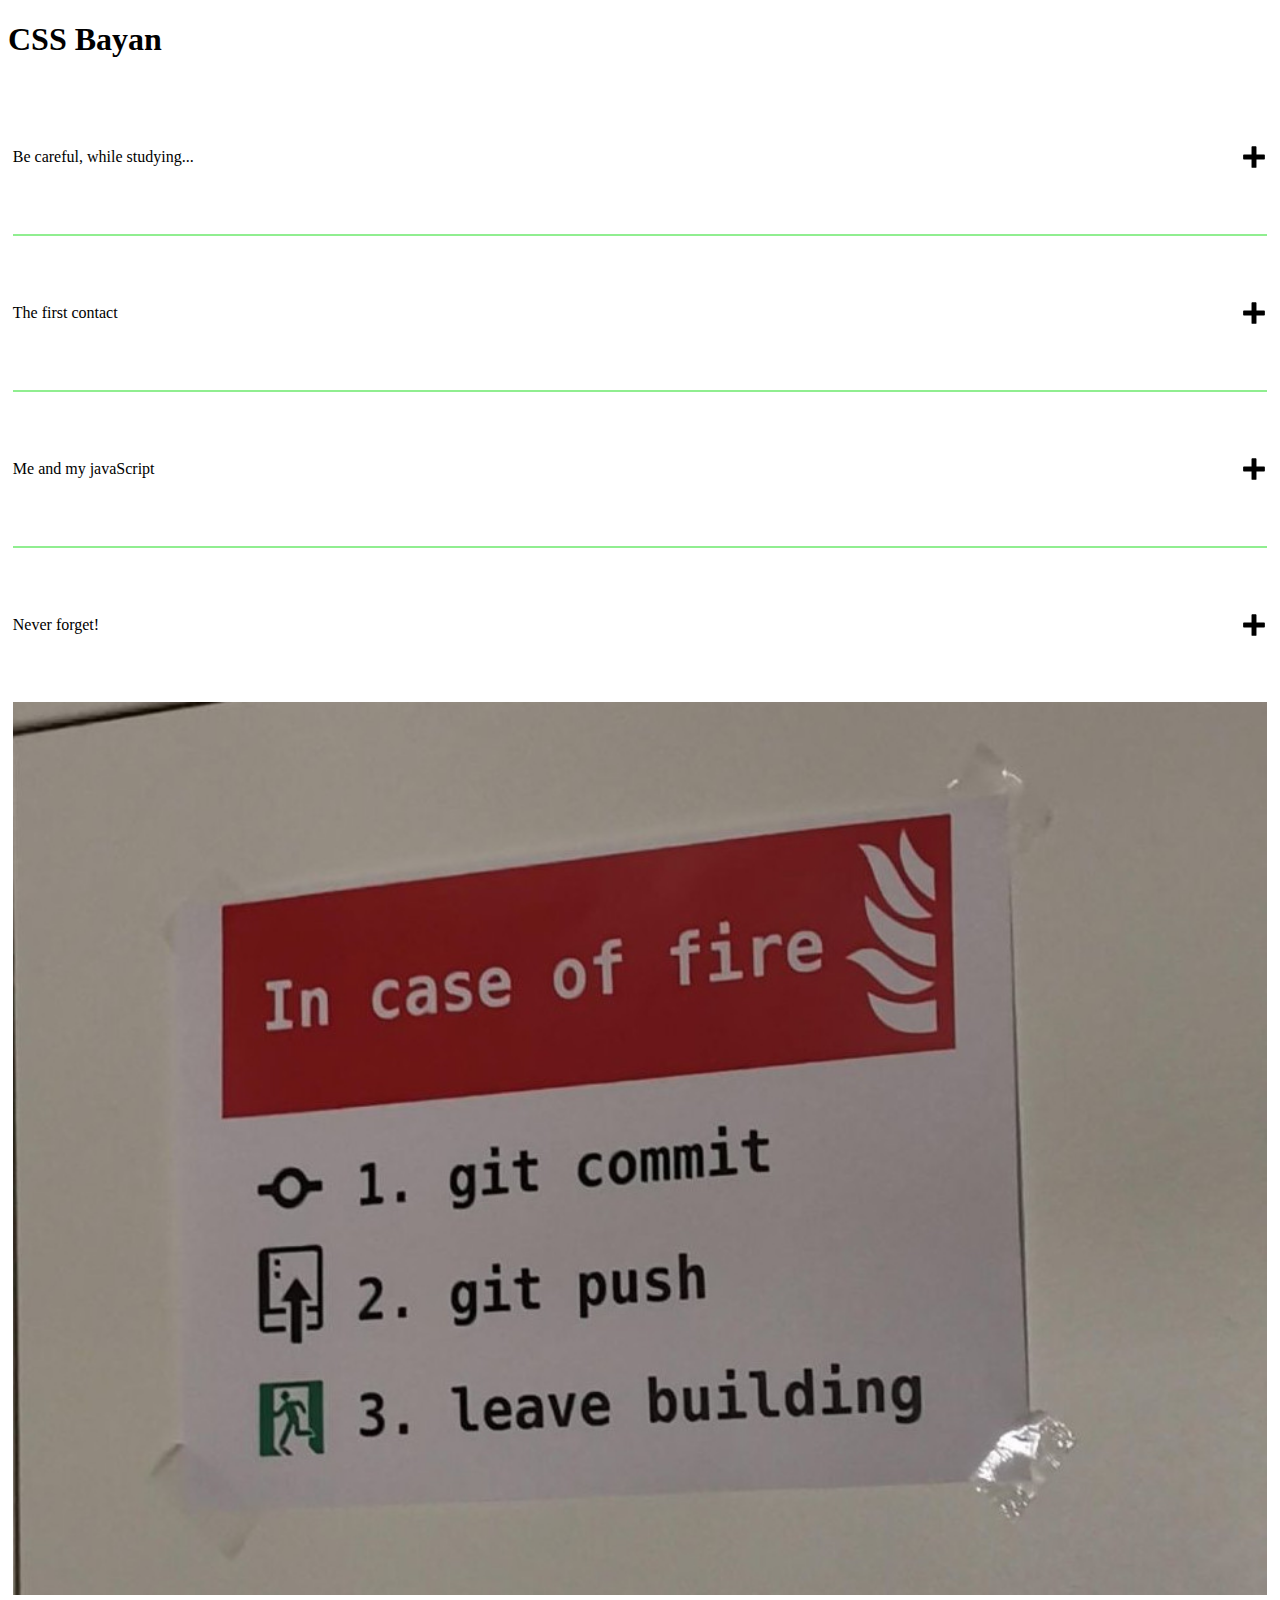
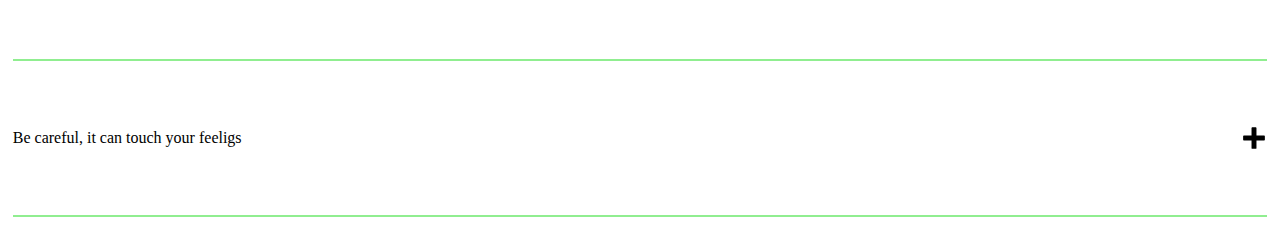
==== cssBayan/index.html @ eef965f1 "feat: add base HTML&CSS (Fri, Mar 10, 2023 08:11:06 PM)" ====
<!DOCTYPE html>
<html lang="en">
  <head>
    <meta charset="UTF-8" />
    <meta http-equiv="X-UA-Compatible" content="IE=edge" />
    <meta name="viewport" content="width=device-width, initial-scale=1.0" />

    <link href="assets/favicon.ico" rel="shortcut icon" />
    <link href="./styles.css" rel="stylesheet" />

    <title>CSS-bayan</title>
  </head>
  <body>
    <div class="wrapper">
      <h1 class="main-title">CSS Bayan</h1>
      <div class="meme-container">
        <input type="radio" class="radio-btn" /><label class="meme-label" for="">
          Be careful, while studying... <img class="close-btn" src="./assets/close-icon.svg" alt="close button" width="26" />
        </label>
        <img class="meme-picture" src="./assets/dont eat in library.jpg" alt="meme about ants in libraries" />
      </div>

      <div class="meme-container">
        <input type="radio" class="radio-btn" />
        <label class="meme-label" for="">
          The first contact <img class="close-btn" src="./assets/close-icon.svg" alt="close button" width="26" />
        </label>
        <img class="meme-picture" src="./assets/experience.jpeg" alt="meme about first contact" />
      </div>

      <div class="meme-container">
        <input type="radio" class="radio-btn" /><label class="meme-label" for="">
          Me and my javaScript <img class="close-btn" src="./assets/close-icon.svg" alt="close button" width="26" />
        </label>
        <img class="meme-picture" src="./assets/why.png" alt="meme about javaScript mistakes" />
      </div>

      <div class="meme-container">
        <input type="radio" class="radio-btn" checked />
        <label class="meme-label" for=""> Never forget! <img class="close-btn" src="./assets/close-icon.svg" alt="close button" width="26" /> </label>

        <img class="meme-picture" src="./assets/git.jpeg" alt="meme about important git command" />
      </div>

      <div class="meme-container">
        <input type="radio" class="radio-btn" />
        <label class="meme-label" for="">
          Be careful, it can touch your feeligs <img class="close-btn" src="./assets/close-icon.svg" alt="close button" width="26" />
        </label>
        <img class="meme-picture" src="./assets/javascript.jpeg" alt="meme about javaScript in general" />
      </div>
    </div>
  </body>
</html>
---- cssBayan/styles.css ----
.meme-container {
  max-width: 98vw;
  margin: auto;

  display: flex;
  flex-wrap: wrap;
  justify-content: space-between;

  border-bottom: lightgreen 2px solid;
}

.meme-container:first-child {
  border-top: lightgreen 2px solid;
}

.meme-picture {
  width: 100%;
  height: 0;

  transform-origin: 50% 0;
  transform: scaleY(0);
  transition: 0.5s;
}

.radio-btn {
  display: none;
}

.meme-label {
  width: 100%;
  padding: 5vw 0;

  display: flex;
  justify-content: space-between;
  align-items: center;
}

.close-btn {
  transform: rotate(45deg);
}

.meme-label:hover ~ .meme-picture {
  height: auto;
  margin-bottom: 5vw;

  transform: scaleY(1);
  transition: 0.5s;
}

.radio-btn:checked + label ~ .meme-picture {
  height: auto;
  margin-bottom: 5vw;

  transform: scaleY(1);
  transition: 0.5s;
}
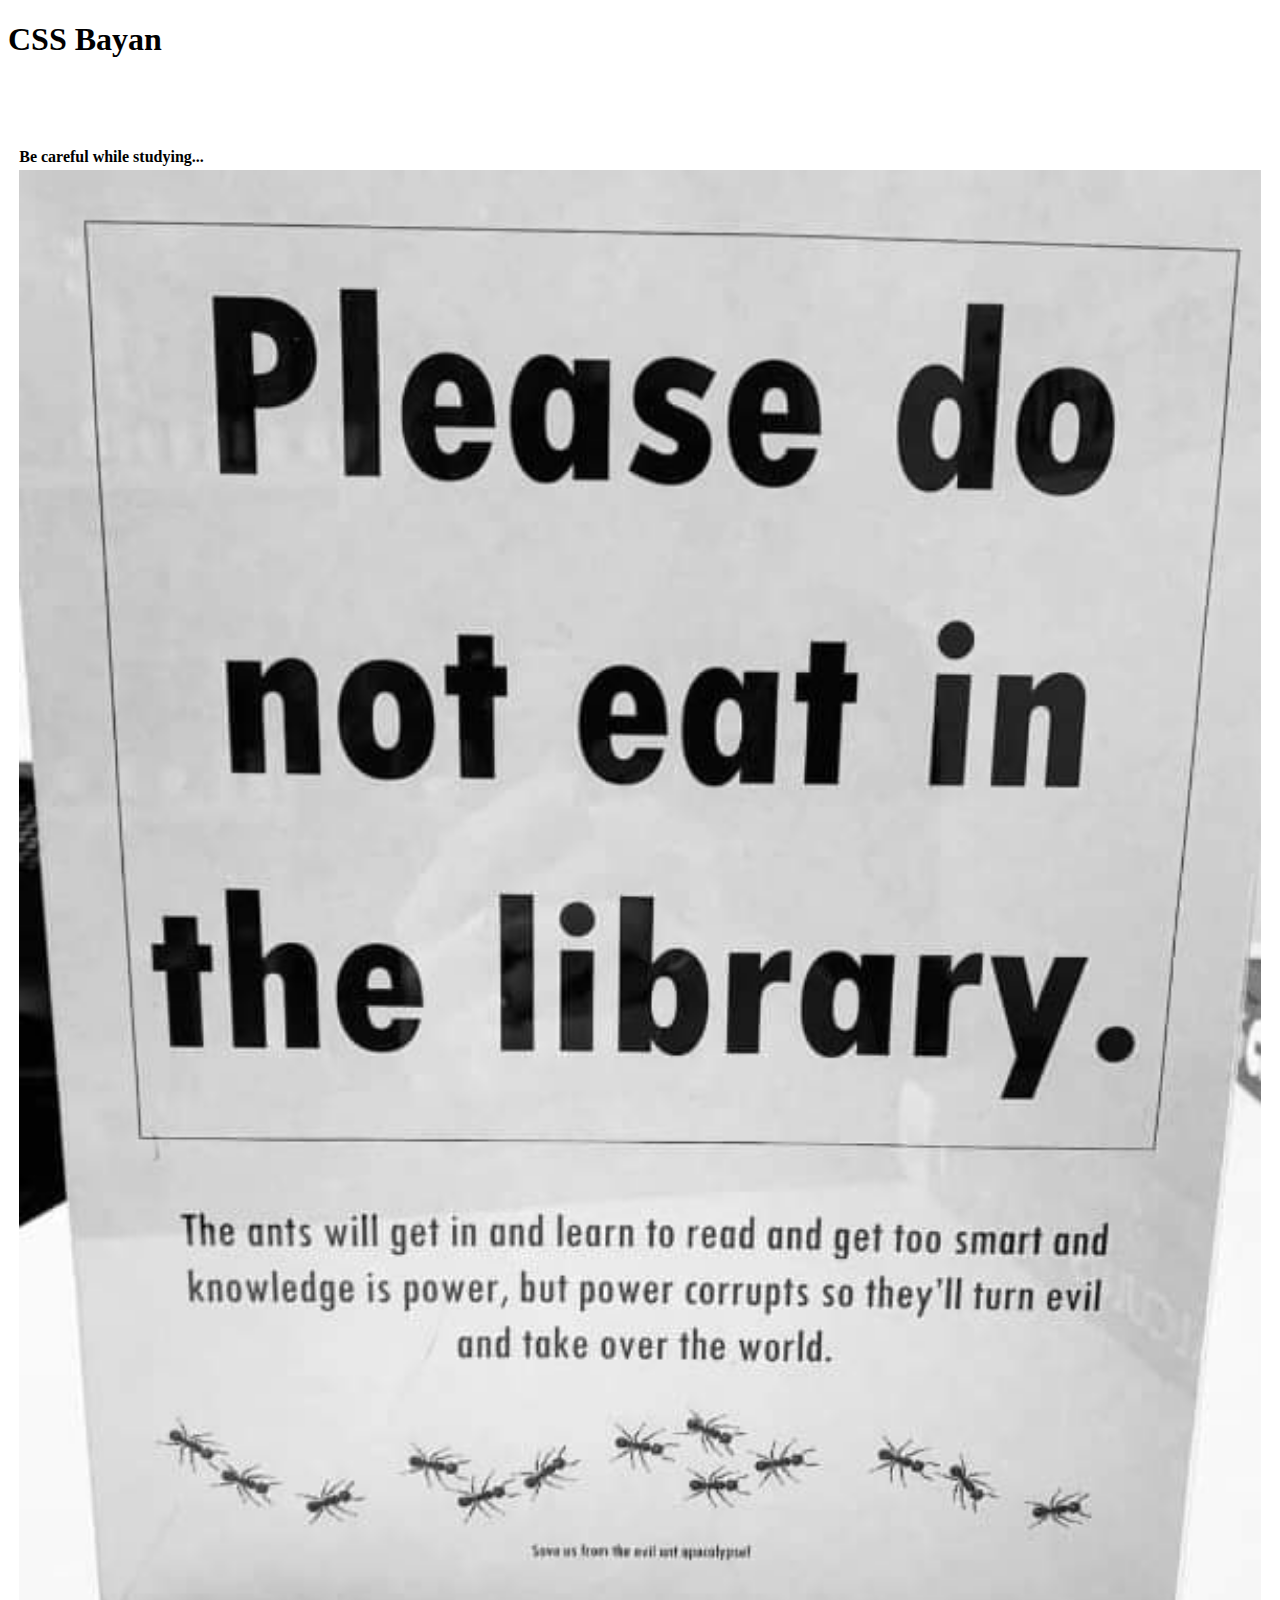
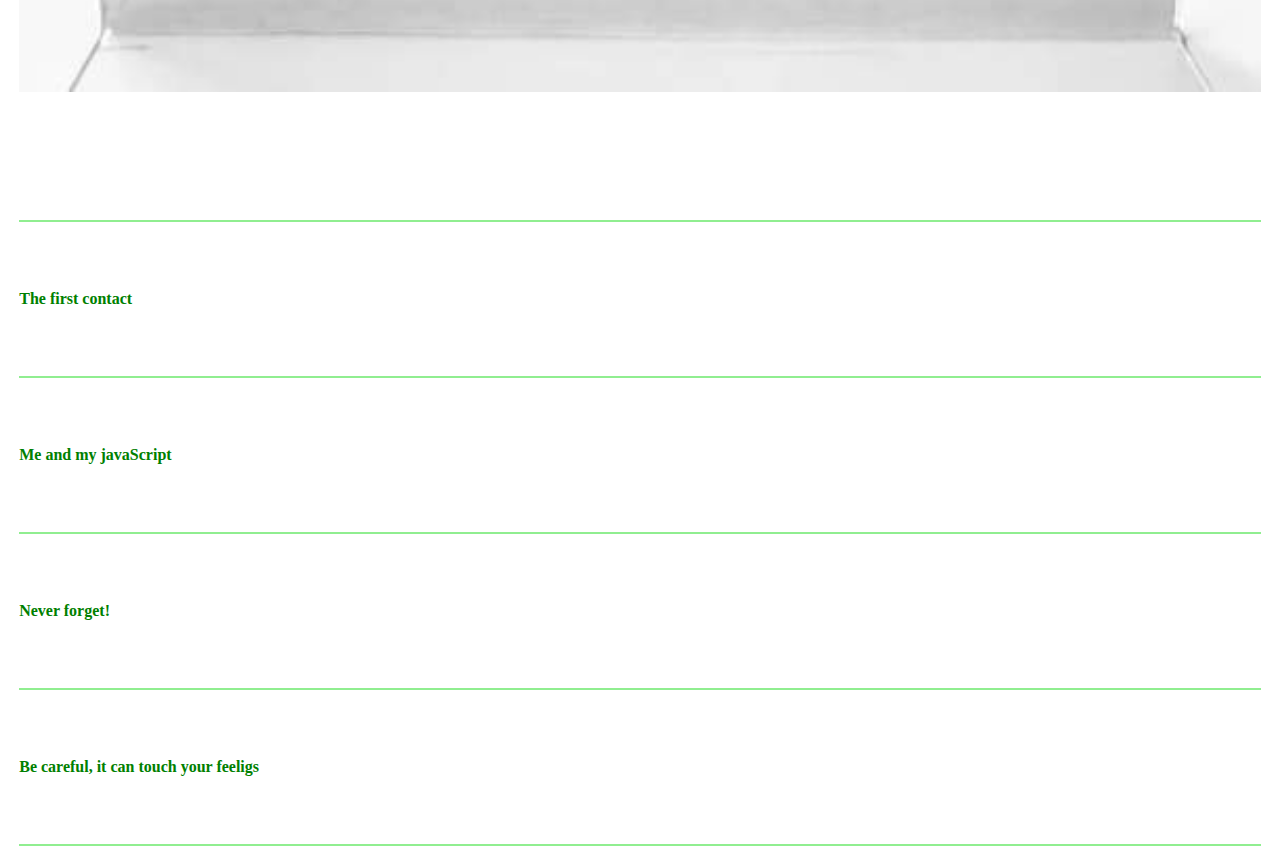
==== commit ac50329f: "feat: add functionality (Fri, Mar 10, 2023 10:07:06 PM)" ====
--- a/cssBayan/index.html
+++ b/cssBayan/index.html
@@ -14,40 +14,43 @@
     <div class="wrapper">
       <h1 class="main-title">CSS Bayan</h1>
       <div class="meme-container">
-        <input type="radio" class="radio-btn" /><label class="meme-label" for="">
-          Be careful, while studying... <img class="close-btn" src="./assets/close-icon.svg" alt="close button" width="26" />
+        <input type="radio" class="radio-btn" name="radio" id="ants" checked />
+        <label class="meme-label" for="ants">
+          Be careful while studying... <img class="close-btn" src="./assets/close-icon.svg" alt="close button" width="26" />
+          <img class="meme-picture" src="./assets/dont eat in library.jpg" alt="meme about ants in libraries" />
         </label>
-        <img class="meme-picture" src="./assets/dont eat in library.jpg" alt="meme about ants in libraries" />
       </div>
 
       <div class="meme-container">
-        <input type="radio" class="radio-btn" />
-        <label class="meme-label" for="">
+        <input type="radio" class="radio-btn" name="radio" id="contact" />
+        <label class="meme-label" for="contact">
           The first contact <img class="close-btn" src="./assets/close-icon.svg" alt="close button" width="26" />
+          <img class="meme-picture" src="./assets/experience.jpeg" alt="meme about first contact" />
         </label>
-        <img class="meme-picture" src="./assets/experience.jpeg" alt="meme about first contact" />
       </div>
 
       <div class="meme-container">
-        <input type="radio" class="radio-btn" /><label class="meme-label" for="">
+        <input type="radio" class="radio-btn" name="radio" id="sheldon" />
+        <label class="meme-label" for="sheldon">
           Me and my javaScript <img class="close-btn" src="./assets/close-icon.svg" alt="close button" width="26" />
+          <img class="meme-picture" src="./assets/why.png" alt="meme about javaScript mistakes" />
         </label>
-        <img class="meme-picture" src="./assets/why.png" alt="meme about javaScript mistakes" />
       </div>
 
       <div class="meme-container">
-        <input type="radio" class="radio-btn" checked />
-        <label class="meme-label" for=""> Never forget! <img class="close-btn" src="./assets/close-icon.svg" alt="close button" width="26" /> </label>
-
-        <img class="meme-picture" src="./assets/git.jpeg" alt="meme about important git command" />
+        <input type="radio" class="radio-btn" name="radio" id="git" />
+        <label class="meme-label" for="git">
+          Never forget! <img class="close-btn" src="./assets/close-icon.svg" alt="close button" width="26" />
+          <img class="meme-picture" src="./assets/git.jpeg" alt="meme about important git command" />
+        </label>
       </div>
 
       <div class="meme-container">
-        <input type="radio" class="radio-btn" />
-        <label class="meme-label" for="">
+        <input type="radio" class="radio-btn" name="radio" id="troubles" />
+        <label class="meme-label" for="troubles">
           Be careful, it can touch your feeligs <img class="close-btn" src="./assets/close-icon.svg" alt="close button" width="26" />
+          <img class="meme-picture" src="./assets/javascript.jpeg" alt="meme about javaScript in general" />
         </label>
-        <img class="meme-picture" src="./assets/javascript.jpeg" alt="meme about javaScript in general" />
       </div>
     </div>
   </body>
--- a/cssBayan/styles.css
+++ b/cssBayan/styles.css
@@ -1,5 +1,5 @@
 .meme-container {
-  max-width: 98vw;
+  max-width: 97vw;
   margin: auto;
 
   display: flex;
@@ -32,14 +32,19 @@
 
   display: flex;
   justify-content: space-between;
+  flex-wrap: wrap;
   align-items: center;
+
+  font-weight: 700;
 }
 
 .close-btn {
   transform: rotate(45deg);
+  transition: all 0.5s;
 }
 
-.meme-label:hover ~ .meme-picture {
+.meme-label:hover > .meme-picture,
+.meme-label > .meme-picture:hover {
   height: auto;
   margin-bottom: 5vw;
 
@@ -47,10 +52,46 @@
   transition: 0.5s;
 }
 
-.radio-btn:checked + label ~ .meme-picture {
+.meme-label:hover > .close-btn {
+  transform: rotate(0);
+}
+
+.radio-btn:checked + .meme-label {
+  color: #000;
+}
+
+.radio-btn:checked + .meme-label > .meme-picture {
   height: auto;
   margin-bottom: 5vw;
 
   transform: scaleY(1);
   transition: 0.5s;
 }
+
+.radio-btn:checked + .meme-label > .close-btn {
+  transform: rotate(0);
+}
+
+.wrapper .close-btn {
+  opacity: 0;
+}
+
+.wrapper:hover .close-btn {
+  opacity: 1;
+}
+
+.wrapper .meme-label {
+  color: green;
+}
+
+.wrapper:hover .meme-label {
+  color: #000;
+}
+
+.meme-container:active > .meme-label {
+  color: green;
+}
+
+.meme-container:active > .meme-label > .meme-picture {
+  opacity: 0.8;
+}
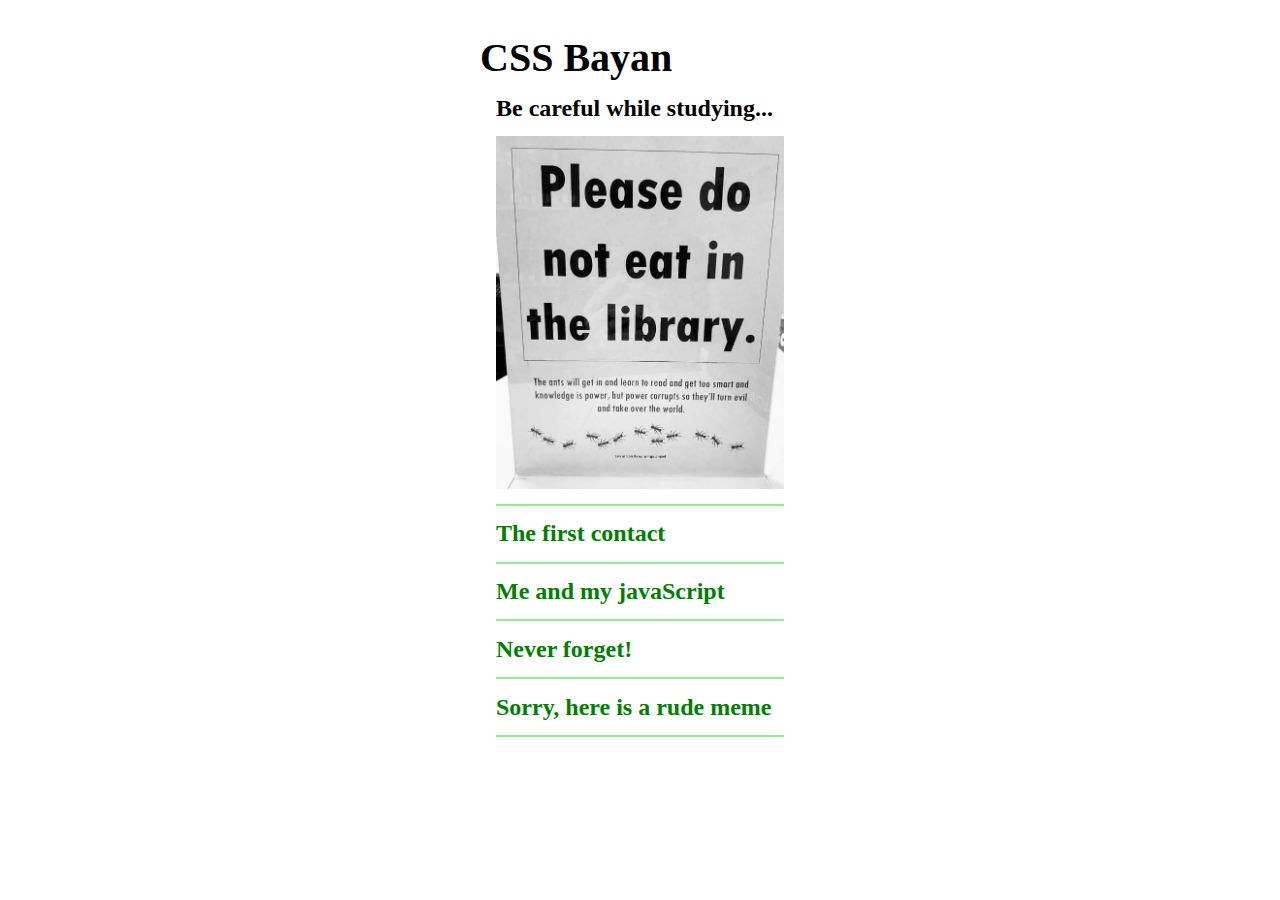
==== commit 95cf7243: "feat: add adaptive (Sat, Mar 11, 2023 12:02:51 AM)" ====
--- a/cssBayan/index.html
+++ b/cssBayan/index.html
@@ -7,6 +7,7 @@
 
     <link href="assets/favicon.ico" rel="shortcut icon" />
     <link href="./styles.css" rel="stylesheet" />
+    <link href="./big-screen.css" rel="stylesheet" />
 
     <title>CSS-bayan</title>
   </head>
@@ -16,7 +17,7 @@
       <div class="meme-container">
         <input type="radio" class="radio-btn" name="radio" id="ants" checked />
         <label class="meme-label" for="ants">
-          Be careful while studying... <img class="close-btn" src="./assets/close-icon.svg" alt="close button" width="26" />
+          Be careful while studying...
           <img class="meme-picture" src="./assets/dont eat in library.jpg" alt="meme about ants in libraries" />
         </label>
       </div>
@@ -24,7 +25,7 @@
       <div class="meme-container">
         <input type="radio" class="radio-btn" name="radio" id="contact" />
         <label class="meme-label" for="contact">
-          The first contact <img class="close-btn" src="./assets/close-icon.svg" alt="close button" width="26" />
+          The first contact
           <img class="meme-picture" src="./assets/experience.jpeg" alt="meme about first contact" />
         </label>
       </div>
@@ -32,7 +33,7 @@
       <div class="meme-container">
         <input type="radio" class="radio-btn" name="radio" id="sheldon" />
         <label class="meme-label" for="sheldon">
-          Me and my javaScript <img class="close-btn" src="./assets/close-icon.svg" alt="close button" width="26" />
+          Me and my javaScript
           <img class="meme-picture" src="./assets/why.png" alt="meme about javaScript mistakes" />
         </label>
       </div>
@@ -40,7 +41,7 @@
       <div class="meme-container">
         <input type="radio" class="radio-btn" name="radio" id="git" />
         <label class="meme-label" for="git">
-          Never forget! <img class="close-btn" src="./assets/close-icon.svg" alt="close button" width="26" />
+          Never forget!
           <img class="meme-picture" src="./assets/git.jpeg" alt="meme about important git command" />
         </label>
       </div>
@@ -48,7 +49,7 @@
       <div class="meme-container">
         <input type="radio" class="radio-btn" name="radio" id="troubles" />
         <label class="meme-label" for="troubles">
-          Be careful, it can touch your feeligs <img class="close-btn" src="./assets/close-icon.svg" alt="close button" width="26" />
+          Sorry, here is a rude meme
           <img class="meme-picture" src="./assets/javascript.jpeg" alt="meme about javaScript in general" />
         </label>
       </div>
--- a/cssBayan/styles.css
+++ b/cssBayan/styles.css
@@ -1,16 +1,52 @@
+body {
+  padding-top: 5%;
+}
+
+.wrapper {
+  max-width: 97vw;
+  margin: auto;
+}
+
+.wrapper:hover,
+.meme-label:hover,
+.meme-picture:hover {
+  cursor: pointer;
+}
+
 .meme-container {
-  max-width: 97vw;
+  max-width: 90%;
   margin: auto;
 
   display: flex;
   flex-wrap: wrap;
   justify-content: space-between;
 
+  font-size: 1em;
+
   border-bottom: lightgreen 2px solid;
+}
+
+.main-title {
+  max-width: 97vw;
+  margin: auto;
+
+  font-size: 1.5em;
 }
 
 .meme-container:first-child {
   border-top: lightgreen 2px solid;
+}
+
+.meme-label {
+  width: 100%;
+  padding: 5vw 0;
+
+  display: flex;
+  justify-content: space-between;
+  flex-wrap: wrap;
+  align-items: center;
+
+  font-weight: 700;
 }
 
 .meme-picture {
@@ -26,58 +62,21 @@
   display: none;
 }
 
-.meme-label {
-  width: 100%;
-  padding: 5vw 0;
-
-  display: flex;
-  justify-content: space-between;
-  flex-wrap: wrap;
-  align-items: center;
-
-  font-weight: 700;
-}
-
-.close-btn {
-  transform: rotate(45deg);
-  transition: all 0.5s;
-}
-
 .meme-label:hover > .meme-picture,
 .meme-label > .meme-picture:hover {
   height: auto;
-  margin-bottom: 5vw;
+  margin-top: 5vw;
 
   transform: scaleY(1);
   transition: 0.5s;
 }
 
-.meme-label:hover > .close-btn {
-  transform: rotate(0);
-}
-
-.radio-btn:checked + .meme-label {
-  color: #000;
-}
-
 .radio-btn:checked + .meme-label > .meme-picture {
   height: auto;
-  margin-bottom: 5vw;
+  margin-top: 5vw;
 
   transform: scaleY(1);
   transition: 0.5s;
-}
-
-.radio-btn:checked + .meme-label > .close-btn {
-  transform: rotate(0);
-}
-
-.wrapper .close-btn {
-  opacity: 0;
-}
-
-.wrapper:hover .close-btn {
-  opacity: 1;
 }
 
 .wrapper .meme-label {
@@ -86,6 +85,7 @@
 
 .wrapper:hover .meme-label {
   color: #000;
+  background: url('./assets/close-icon.png') no-repeat center right;
 }
 
 .meme-container:active > .meme-label {
@@ -93,5 +93,24 @@
 }
 
 .meme-container:active > .meme-label > .meme-picture {
-  opacity: 0.8;
+  opacity: 0.5;
 }
+
+.wrapper:hover .meme-label:hover,
+.meme-picture:hover {
+  background: url('./assets/open-icon.png') no-repeat top 3% right;
+}
+
+.wrapper:hover .radio-btn:checked + .meme-label {
+  color: #000;
+  background: url('./assets/open-icon.png') no-repeat top 3% right;
+}
+
+.wrapper .radio-btn:checked + .meme-label {
+  color: #000;
+  background: url('./assets/open-icon.png') no-repeat top 3% right;
+}
+
+.wrapper .radio-btn:checked + .meme-label {
+  background: none;
+}
--- a/cssBayan/big-screen.css
+++ b/cssBayan/big-screen.css
@@ -0,0 +1,65 @@
+@media only screen and (min-width: 480px) {
+  .wrapper {
+    max-width: 75vw;
+  }
+
+  .main-title {
+    max-width: 75vw;
+  }
+}
+
+@media only screen and (min-width: 820px) {
+  .wrapper {
+    max-width: 55vw;
+  }
+
+  .main-title {
+    max-width: 55vw;
+    font-size: 2em;
+  }
+
+  .meme-container {
+    font-size: 1.5em;
+  }
+
+  .meme-label {
+    padding: 5% 0;
+  }
+
+  .meme-label:hover > .meme-picture,
+  .meme-label > .meme-picture:hover {
+    margin-top: 5%;
+  }
+
+  .radio-btn:checked + .meme-label > .meme-picture {
+    margin-top: 5%;
+  }
+}
+
+@media only screen and (min-width: 1180px) {
+  body {
+    padding-top: 2%;
+  }
+
+  .wrapper {
+    max-width: 25vw;
+  }
+
+  .main-title {
+    max-width: 25vw;
+    font-size: 2.5em;
+  }
+
+  .meme-container {
+    font-size: 1.5em;
+  }
+
+  .wrapper:hover .meme-label:hover,
+  .meme-picture:hover {
+    background-position: top 5% right;
+  }
+
+  .wrapper:hover .radio-btn:checked + .meme-label {
+    background-position: top 5% right;
+  }
+}
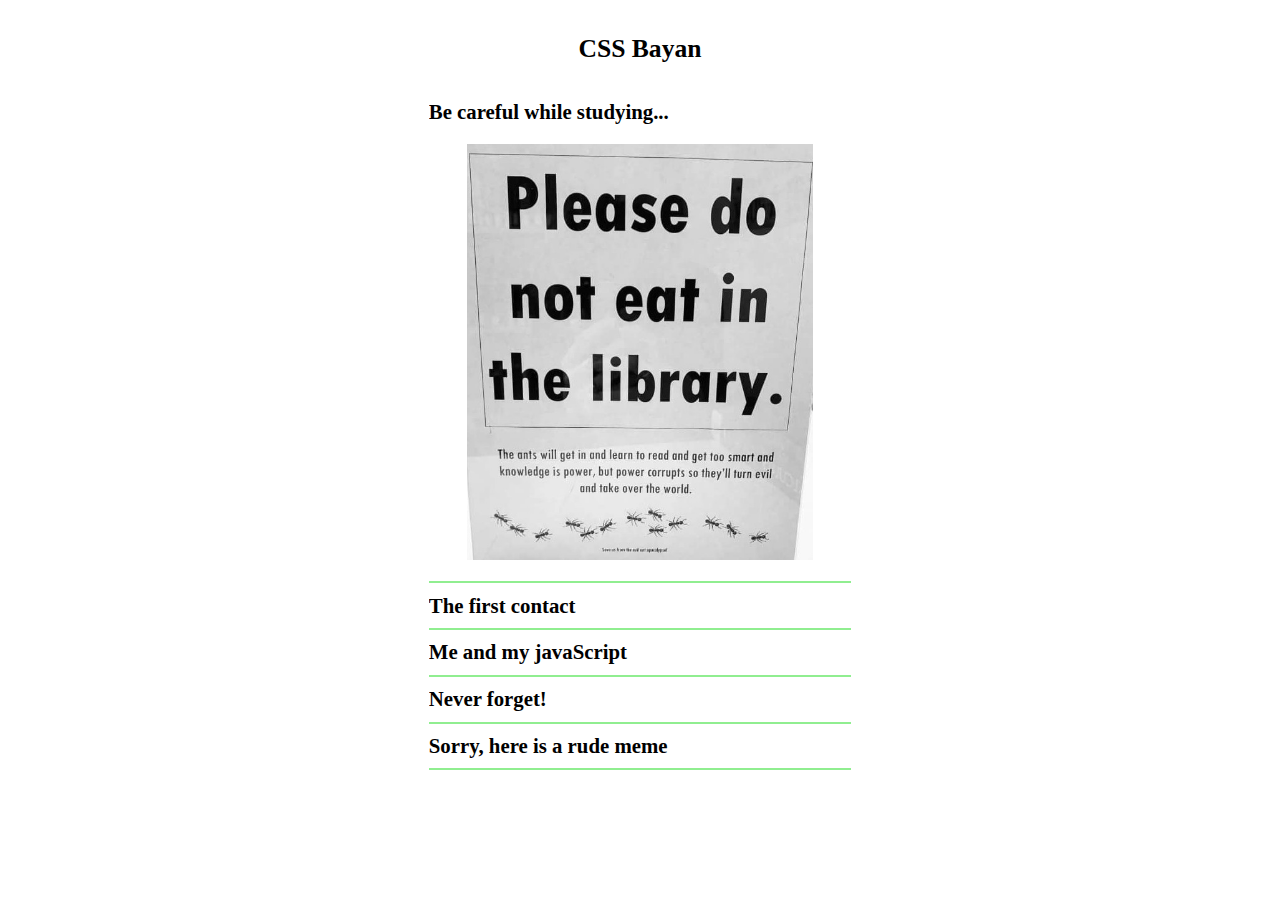
==== commit 4b642086: "fix: elements size (Mon, Mar 13, 2023 01:29:26 AM)" ====
--- a/cssBayan/index.html
+++ b/cssBayan/index.html
@@ -1,13 +1,13 @@
 <!DOCTYPE html>
 <html lang="en">
   <head>
-    <meta charset="UTF-8" />
-    <meta http-equiv="X-UA-Compatible" content="IE=edge" />
-    <meta name="viewport" content="width=device-width, initial-scale=1.0" />
+    <meta charset="UTF-8" >
+    <meta http-equiv="X-UA-Compatible" content="IE=edge" >
+    <meta name="viewport" content="width=device-width, initial-scale=1.0" >
 
-    <link href="assets/favicon.ico" rel="shortcut icon" />
-    <link href="./styles.css" rel="stylesheet" />
-    <link href="./big-screen.css" rel="stylesheet" />
+    <link href="assets/favicon.ico" rel="shortcut icon" >
+    <link href="./styles.css" rel="stylesheet" >
+    <link href="./big-screen.css" rel="stylesheet" >
 
     <title>CSS-bayan</title>
   </head>
@@ -15,42 +15,42 @@
     <div class="wrapper">
       <h1 class="main-title">CSS Bayan</h1>
       <div class="meme-container">
-        <input type="radio" class="radio-btn" name="radio" id="ants" checked />
+        <input type="radio" class="radio-btn" name="radio" id="ants" checked >
         <label class="meme-label" for="ants">
           Be careful while studying...
-          <img class="meme-picture" src="./assets/dont eat in library.jpg" alt="meme about ants in libraries" />
+          <img class="meme-picture" src="./assets/dont-eat-in-library.jpg" alt="meme about ants in libraries" >
         </label>
       </div>
 
       <div class="meme-container">
-        <input type="radio" class="radio-btn" name="radio" id="contact" />
+        <input type="radio" class="radio-btn" name="radio" id="contact" >
         <label class="meme-label" for="contact">
           The first contact
-          <img class="meme-picture" src="./assets/experience.jpeg" alt="meme about first contact" />
+          <img class="meme-picture" src="./assets/experience.jpeg" alt="meme about first contact" >
         </label>
       </div>
 
       <div class="meme-container">
-        <input type="radio" class="radio-btn" name="radio" id="sheldon" />
+        <input type="radio" class="radio-btn" name="radio" id="sheldon" >
         <label class="meme-label" for="sheldon">
           Me and my javaScript
-          <img class="meme-picture" src="./assets/why.png" alt="meme about javaScript mistakes" />
+          <img class="meme-picture" src="./assets/why.png" alt="meme about javaScript mistakes" >
         </label>
       </div>
 
       <div class="meme-container">
-        <input type="radio" class="radio-btn" name="radio" id="git" />
+        <input type="radio" class="radio-btn" name="radio" id="git" >
         <label class="meme-label" for="git">
           Never forget!
-          <img class="meme-picture" src="./assets/git.jpeg" alt="meme about important git command" />
+          <img class="meme-picture" src="./assets/git.png" alt="meme about important git command" >
         </label>
       </div>
 
       <div class="meme-container">
-        <input type="radio" class="radio-btn" name="radio" id="troubles" />
+        <input type="radio" class="radio-btn" name="radio" id="troubles" >
         <label class="meme-label" for="troubles">
           Sorry, here is a rude meme
-          <img class="meme-picture" src="./assets/javascript.jpeg" alt="meme about javaScript in general" />
+          <img class="meme-picture" src="./assets/javascript.jpeg" alt="meme about javaScript in general" >
         </label>
       </div>
     </div>
--- a/cssBayan/styles.css
+++ b/cssBayan/styles.css
@@ -3,7 +3,7 @@
 }
 
 .wrapper {
-  max-width: 97vw;
+  max-width: 90%;
   margin: auto;
 }
 
@@ -14,96 +14,58 @@
 }
 
 .meme-container {
-  max-width: 90%;
   margin: auto;
 
   display: flex;
-  flex-wrap: wrap;
-  justify-content: space-between;
+  justify-content: center;
 
   font-size: 1em;
 
-  border-bottom: lightgreen 2px solid;
+  border-bottom: lightgreen 0.1em solid;
+  overflow: hidden;
 }
 
 .main-title {
-  max-width: 97vw;
-  margin: auto;
+  width: 80%;
+  margin: 0 auto 1em;
 
   font-size: 1.5em;
+  text-align: center;
 }
 
 .meme-container:first-child {
-  border-top: lightgreen 2px solid;
+  border-top: lightgreen 0.1em solid;
 }
 
 .meme-label {
   width: 100%;
-  padding: 5vw 0;
 
   display: flex;
-  justify-content: space-between;
-  flex-wrap: wrap;
-  align-items: center;
+  justify-content: center;
+  flex-direction: column;
+  align-items: flex-start;
+  padding: 0.5em 0;
 
   font-weight: 700;
 }
 
 .meme-picture {
-  width: 100%;
+  max-width: 100%;
   height: 0;
-
-  transform-origin: 50% 0;
-  transform: scaleY(0);
-  transition: 0.5s;
+  align-self: center;
+  transition: 1s;
+  object-fit: contain;
 }
 
 .radio-btn {
   display: none;
 }
 
-.meme-label:hover > .meme-picture,
-.meme-label > .meme-picture:hover {
-  height: auto;
-  margin-top: 5vw;
-
-  transform: scaleY(1);
-  transition: 0.5s;
-}
-
 .radio-btn:checked + .meme-label > .meme-picture {
-  height: auto;
-  margin-top: 5vw;
-
-  transform: scaleY(1);
-  transition: 0.5s;
-}
-
-.wrapper .meme-label {
-  color: green;
-}
-
-.wrapper:hover .meme-label {
-  color: #000;
-  background: url('./assets/close-icon.png') no-repeat center right;
-}
-
-.meme-container:active > .meme-label {
-  color: green;
-}
-
-.meme-container:active > .meme-label > .meme-picture {
-  opacity: 0.5;
-}
-
-.wrapper:hover .meme-label:hover,
-.meme-picture:hover {
-  background: url('./assets/open-icon.png') no-repeat top 3% right;
-}
-
-.wrapper:hover .radio-btn:checked + .meme-label {
-  color: #000;
-  background: url('./assets/open-icon.png') no-repeat top 3% right;
+  height: 20em;
+  margin-top: 1em;
+  margin-bottom: 0.5em;
+  transition: 1s;
 }
 
 .wrapper .radio-btn:checked + .meme-label {
@@ -114,3 +76,40 @@
 .wrapper .radio-btn:checked + .meme-label {
   background: none;
 }
+
+@media (hover: hover) {
+  .meme-label:hover > .meme-picture,
+  .meme-label > .meme-picture:hover {
+    margin-top: 1em;
+    margin-bottom: 0.5em;
+    height: 20em;
+    transition: 1s;
+  }
+
+  .wrapper:hover .meme-label {
+    color: #000;
+    background: url('./assets/close-icon.png') no-repeat center right;
+  }
+
+  .meme-container:active > .meme-label > .meme-picture {
+    opacity: 0.5;
+  }
+
+  .wrapper:hover .meme-label:hover {
+    background: url('./assets/open-icon.png') no-repeat top 1em right;
+  }
+
+  .wrapper:hover .meme-container:active + .meme-label {
+    background: url('./assets/open-icon-green.png') no-repeat top 1em right;
+  }
+
+  .wrapper:hover .radio-btn:checked + .meme-label {
+    color: #000;
+    background: url('./assets/open-icon.png') no-repeat top 1em right;
+  }
+
+  .wrapper:hover .meme-container:active > .meme-label {
+    color: green;
+    background: url('./assets/open-icon-green.png') no-repeat top 1em right;
+  }
+}
--- a/cssBayan/big-screen.css
+++ b/cssBayan/big-screen.css
@@ -6,60 +6,53 @@
   .main-title {
     max-width: 75vw;
   }
+
+  .meme-picture {
+    object-fit: contain;
+  }
 }
 
-@media only screen and (min-width: 820px) {
+@media only screen and (min-width: 567px) {
   .wrapper {
     max-width: 55vw;
   }
 
   .main-title {
-    max-width: 55vw;
-    font-size: 2em;
+    max-width: 100%;
+    font-size: 1.5em;
   }
 
   .meme-container {
-    font-size: 1.5em;
+    font-size: 1.2em;
+    overflow-x: hidden;
+  }
+}
+
+@media only screen and (min-width: 901px) {
+  .wrapper {
+    max-width: 45vw;
   }
 
   .meme-label {
-    padding: 5% 0;
-  }
-
-  .meme-label:hover > .meme-picture,
-  .meme-label > .meme-picture:hover {
-    margin-top: 5%;
-  }
-
-  .radio-btn:checked + .meme-label > .meme-picture {
-    margin-top: 5%;
+    width: 100%;
   }
 }
 
-@media only screen and (min-width: 1180px) {
+@media only screen and (min-width: 1100px) {
   body {
     padding-top: 2%;
   }
 
   .wrapper {
-    max-width: 25vw;
+    max-width: 33vw;
   }
 
   .main-title {
-    max-width: 25vw;
-    font-size: 2.5em;
+    max-width: 100%;
+    font-size: 1.6em;
   }
 
   .meme-container {
-    font-size: 1.5em;
-  }
-
-  .wrapper:hover .meme-label:hover,
-  .meme-picture:hover {
-    background-position: top 5% right;
-  }
-
-  .wrapper:hover .radio-btn:checked + .meme-label {
-    background-position: top 5% right;
+    font-size: 1.3em;
   }
 }
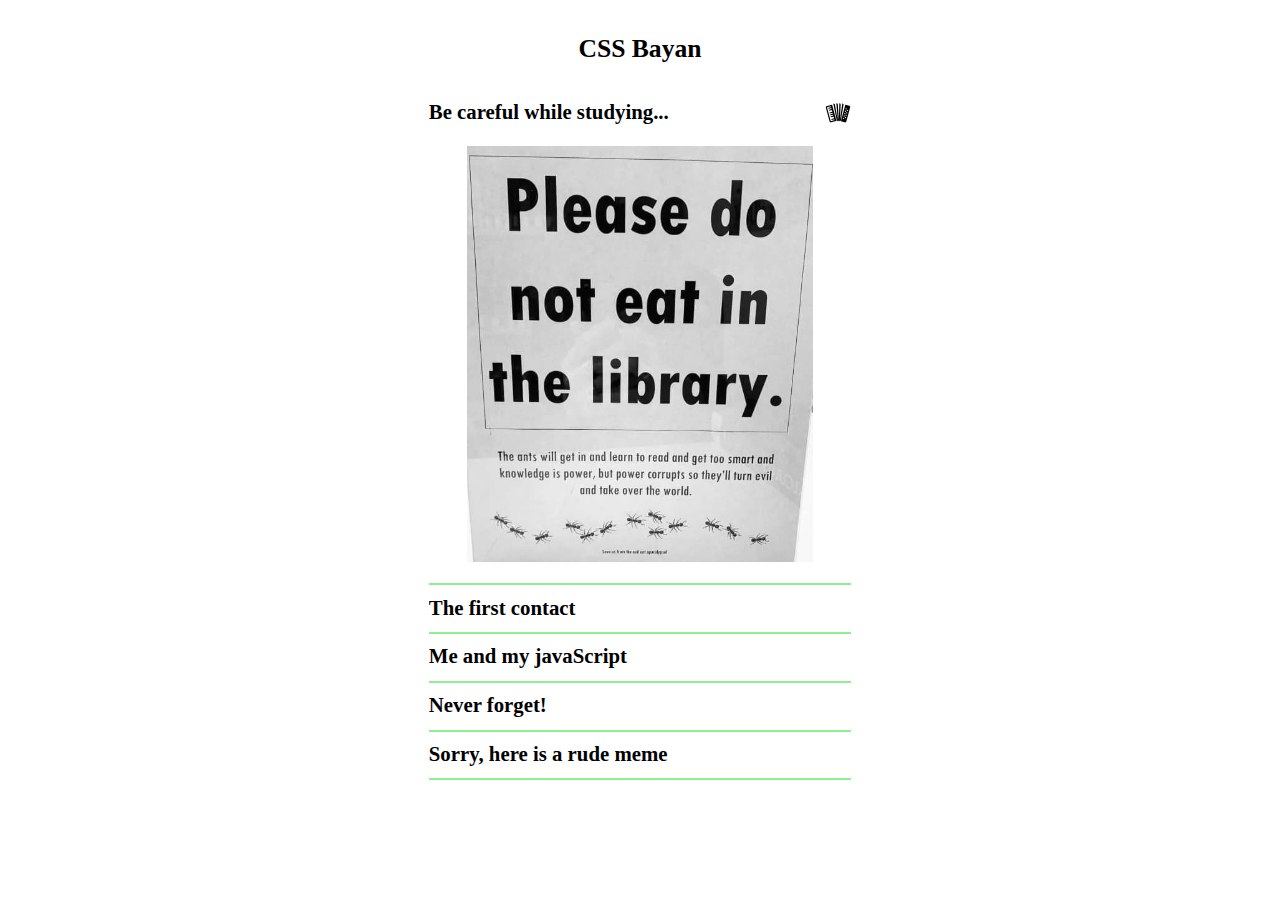
==== commit aecc8b30: "fix: smooth animation for icons (Mon, Mar 13, 2023 03:30:11 PM)" ====
--- a/cssBayan/index.html
+++ b/cssBayan/index.html
@@ -17,7 +17,10 @@
       <div class="meme-container">
         <input type="radio" class="radio-btn" name="radio" id="ants" checked >
         <label class="meme-label" for="ants">
-          Be careful while studying...
+          <div class="label-wrapper">
+            <span> Be careful while studying...</span> 
+            <span class="btn"></span> 
+          </div>
           <img class="meme-picture" src="./assets/dont-eat-in-library.jpg" alt="meme about ants in libraries" >
         </label>
       </div>
@@ -25,7 +28,10 @@
       <div class="meme-container">
         <input type="radio" class="radio-btn" name="radio" id="contact" >
         <label class="meme-label" for="contact">
-          The first contact
+          <div class="label-wrapper">
+            <span>The first contact</span>
+            <span class="btn"></span> 
+          </div>
           <img class="meme-picture" src="./assets/experience.jpeg" alt="meme about first contact" >
         </label>
       </div>
@@ -33,7 +39,10 @@
       <div class="meme-container">
         <input type="radio" class="radio-btn" name="radio" id="sheldon" >
         <label class="meme-label" for="sheldon">
-          Me and my javaScript
+          <div class="label-wrapper">
+            <span>Me and my javaScript</span>
+            <span class="btn"></span> 
+          </div>
           <img class="meme-picture" src="./assets/why.png" alt="meme about javaScript mistakes" >
         </label>
       </div>
@@ -41,7 +50,10 @@
       <div class="meme-container">
         <input type="radio" class="radio-btn" name="radio" id="git" >
         <label class="meme-label" for="git">
-          Never forget!
+          <div class="label-wrapper">
+            <span>Never forget!</span> 
+            <span class="btn"></span> 
+          </div>
           <img class="meme-picture" src="./assets/git.png" alt="meme about important git command" >
         </label>
       </div>
@@ -49,7 +61,10 @@
       <div class="meme-container">
         <input type="radio" class="radio-btn" name="radio" id="troubles" >
         <label class="meme-label" for="troubles">
-          Sorry, here is a rude meme
+          <div class="label-wrapper">
+            <span>Sorry, here is a rude meme</span>
+            <span class="btn"></span> 
+          </div>
           <img class="meme-picture" src="./assets/javascript.jpeg" alt="meme about javaScript in general" >
         </label>
       </div>
--- a/cssBayan/styles.css
+++ b/cssBayan/styles.css
@@ -49,6 +49,13 @@
   font-weight: 700;
 }
 
+.label-wrapper {
+  width: 100%;
+
+  display: flex;
+  justify-content: space-between;
+}
+
 .meme-picture {
   max-width: 100%;
   height: 0;
@@ -69,12 +76,25 @@
 }
 
 .wrapper .radio-btn:checked + .meme-label {
-  color: #000;
-  background: url('./assets/open-icon.png') no-repeat top 3% right;
+  color: #000; /* 
+  background: url('./assets/open-icon.png') no-repeat top 3% right; */
 }
 
-.wrapper .radio-btn:checked + .meme-label {
+/* .wrapper .radio-btn:checked + .meme-label {
   background: none;
+} */
+
+.btn {
+  width: 26px;
+  height: 26px;
+  background: url('./assets/close-icon.png');
+  opacity: 0;
+  transition: 1s;
+}
+
+.wrapper .radio-btn:checked + .meme-label .btn {
+  opacity: 1;
+  background: url('./assets/open-icon.png');
 }
 
 @media (hover: hover) {
@@ -88,28 +108,52 @@
 
   .wrapper:hover .meme-label {
     color: #000;
-    background: url('./assets/close-icon.png') no-repeat center right;
+  }
+
+  .wrapper:hover .meme-label .btn {
+    opacity: 1;
+    background: url('./assets/close-icon.png');
   }
 
   .meme-container:active > .meme-label > .meme-picture {
     opacity: 0.5;
   }
 
-  .wrapper:hover .meme-label:hover {
-    background: url('./assets/open-icon.png') no-repeat top 1em right;
+  .wrapper:hover .meme-label:hover .btn {
+    background: url('./assets/open-icon.png');
+    opacity: 1;
   }
 
-  .wrapper:hover .meme-container:active + .meme-label {
+  /*   .wrapper:hover .meme-label:hover {
+    background: url('./assets/open-icon.png') no-repeat top 1em right;
+  } */
+
+  .wrapper:hover .meme-container:active + .meme-label .btn {
+    background: url('./assets/open-icon-green.png');
+    opacity: 1;
+  }
+
+  /*  .wrapper:hover .meme-container:active + .meme-label {
     background: url('./assets/open-icon-green.png') no-repeat top 1em right;
   }
-
+ */
   .wrapper:hover .radio-btn:checked + .meme-label {
     color: #000;
-    background: url('./assets/open-icon.png') no-repeat top 1em right;
+    /* background: url('./assets/open-icon.png') no-repeat top 1em right; */
+  }
+
+  .wrapper:hover .radio-btn:checked + .meme-label .btn {
+    background: url('./assets/open-icon.png');
+    opacity: 1;
   }
 
   .wrapper:hover .meme-container:active > .meme-label {
     color: green;
-    background: url('./assets/open-icon-green.png') no-repeat top 1em right;
+    /* background: url('./assets/open-icon-green.png') no-repeat top 1em right; */
+  }
+
+  .wrapper:hover .meme-container:active > .meme-label .btn {
+    background: url('./assets/open-icon-green.png');
+    opacity: 1;
   }
 }
